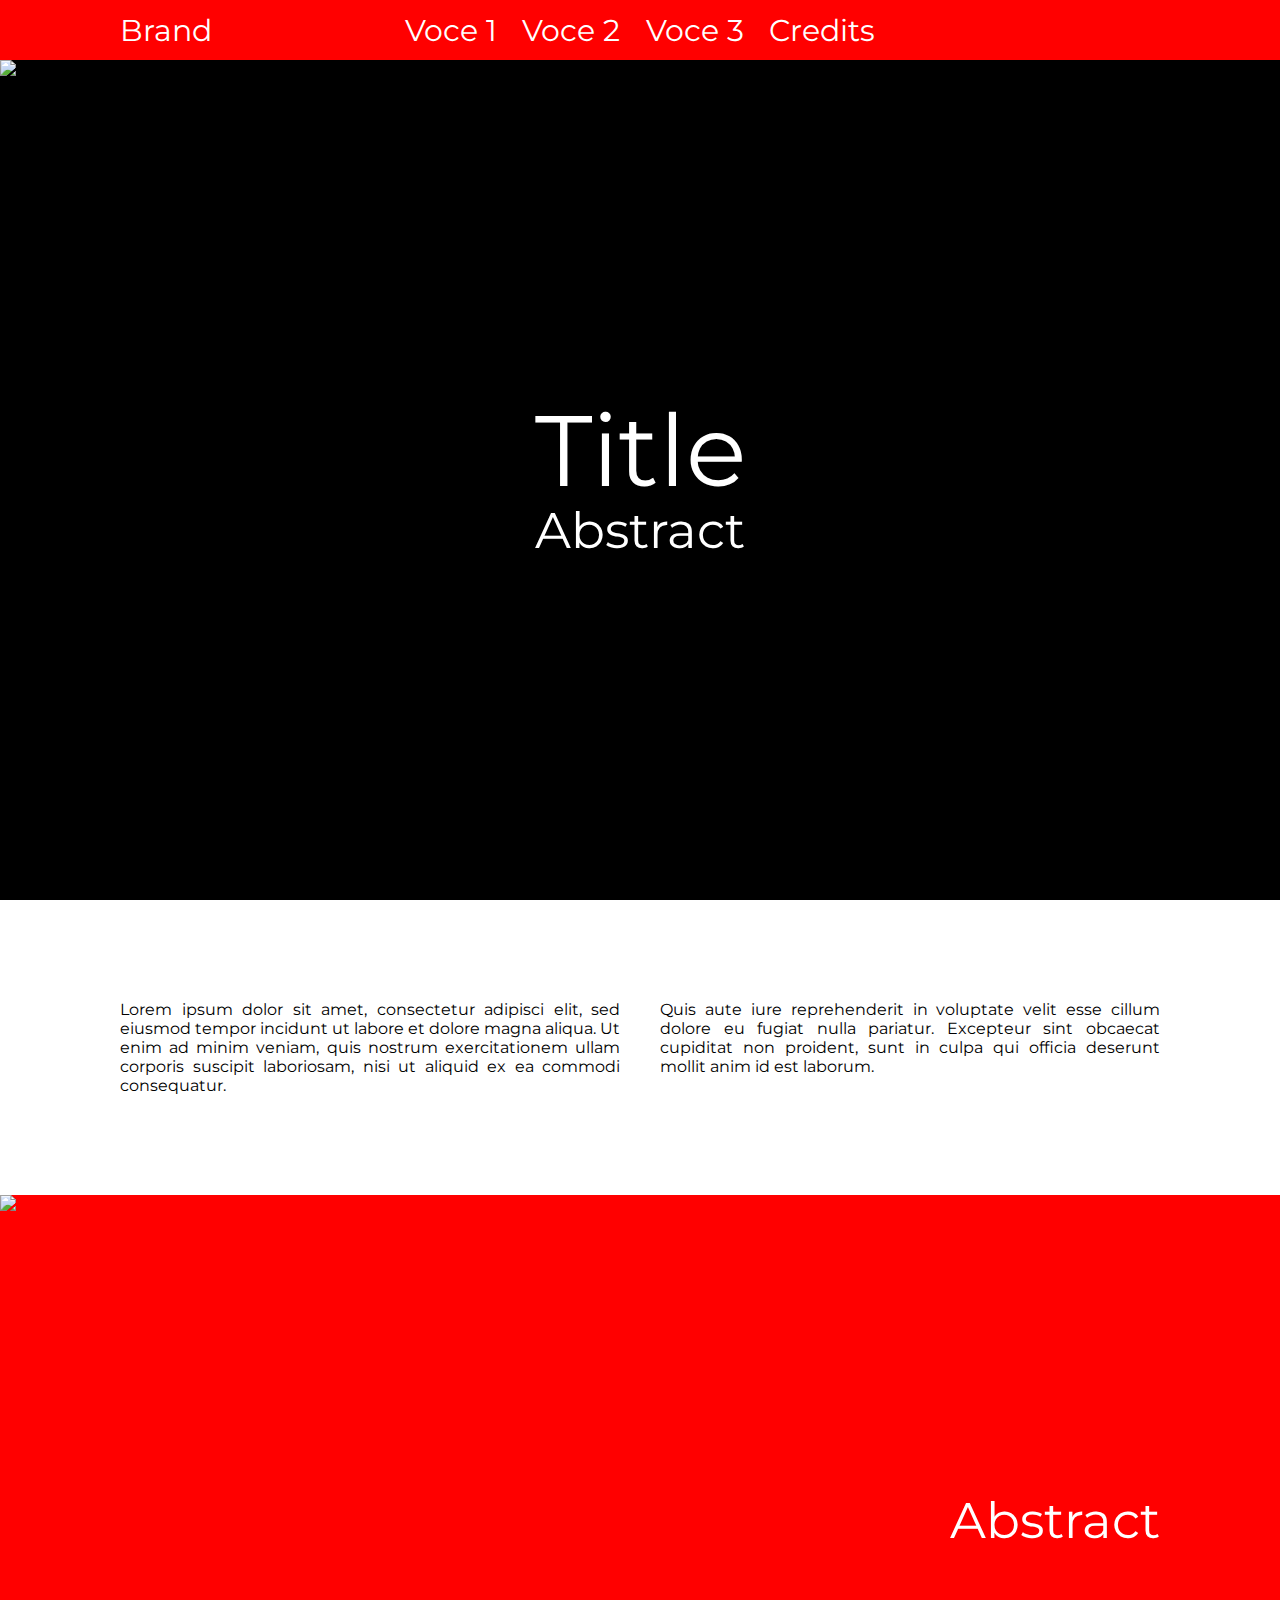
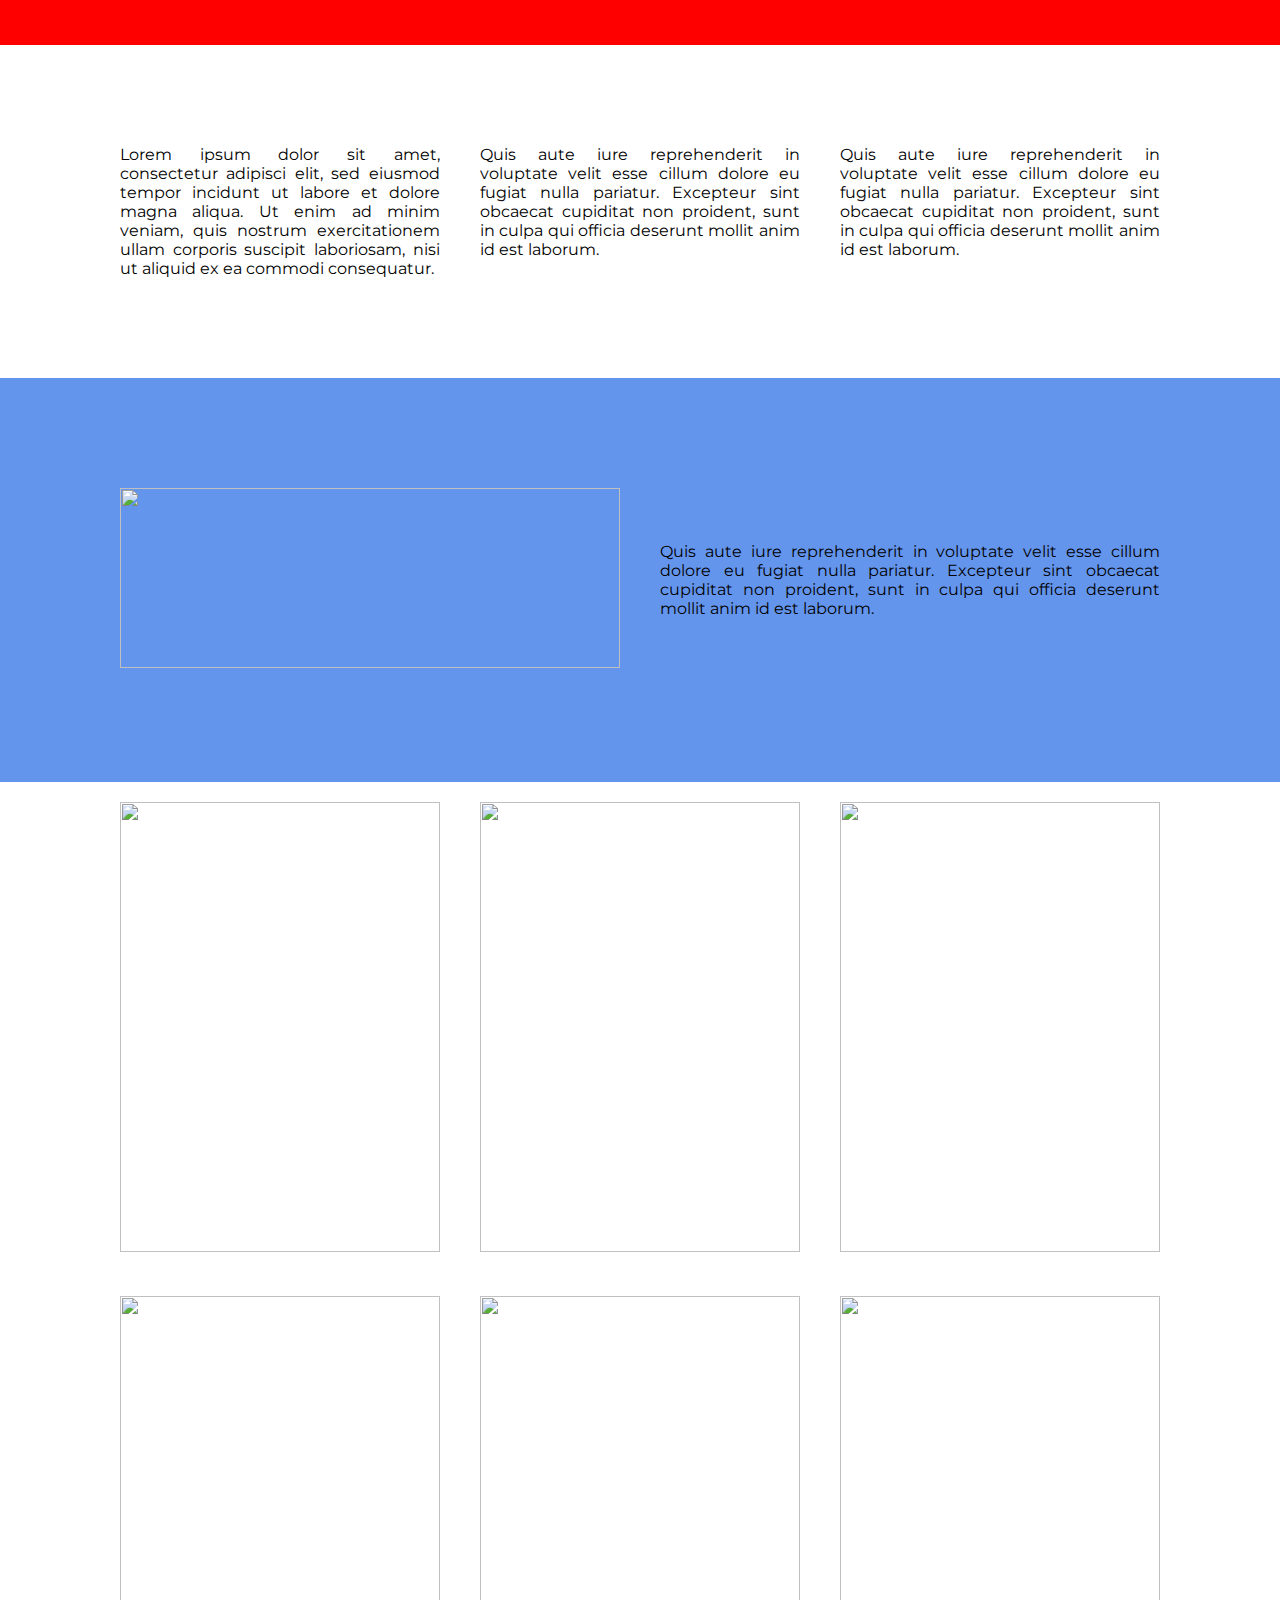
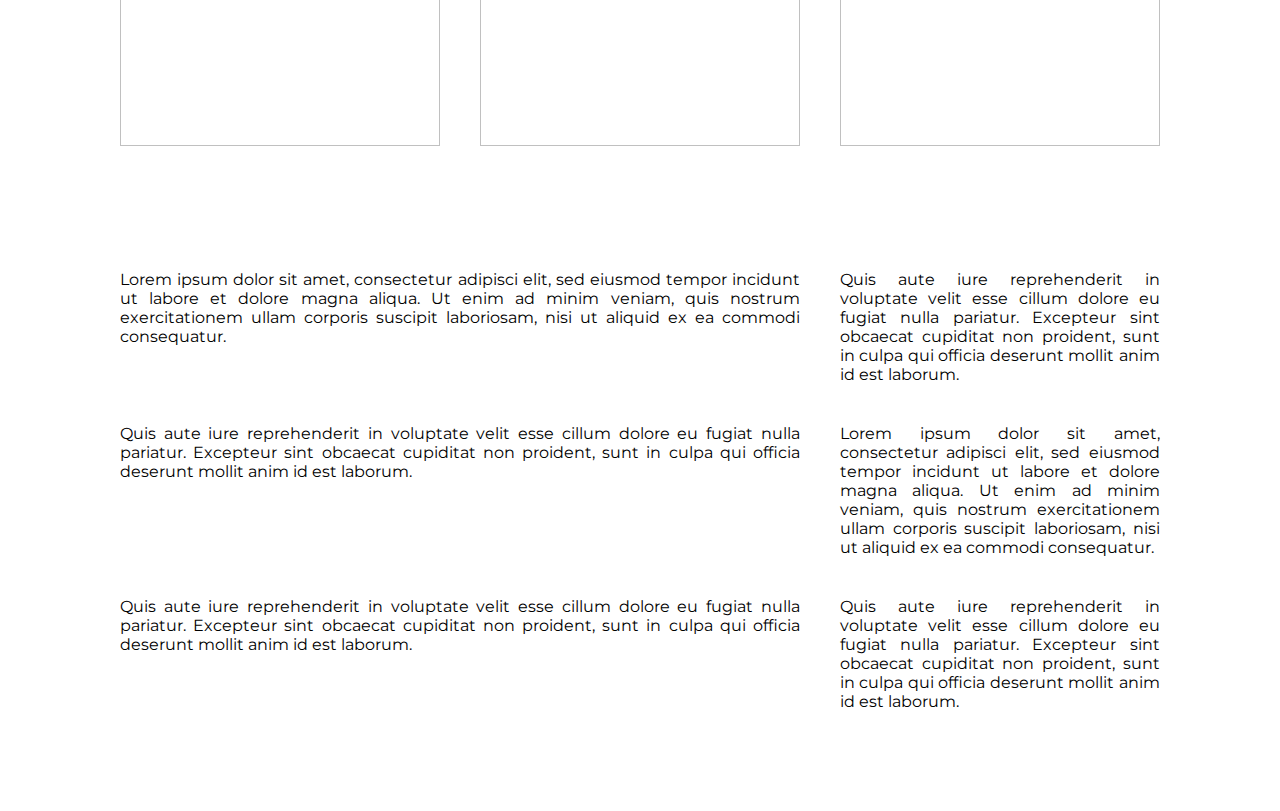
==== index.html @ e07a6794 "test" ====
<!DOCTYPE html>
<html>

<head>

    <title>Pagina di Valentina</title>
    <meta name="viewport" content="width=device-width, initial-scale=1">
    <meta name="robots" content="index, follow">
    <link href="https://fonts.googleapis.com/css2?family=Montserrat:wght@300;500;800&display=swap" rel="stylesheet">
    <link href="index.css" rel="stylesheet" type="text/css" />
</head>

<body>
    <header class="header">
        <div class="container">
            <a class="brand" href="#">Brand</a>
            <ul class="header__nav">
                <li><a href="#">Voce 1</a></li>
                <li><a href="#">Voce 2</a></li>
                <li><a href="#">Voce 3</a></li>
                <li><a href="#">Credits</a></li>
            </ul>
        </div>
    </header>
    <main>
        <section class="hero--homepage">
            <img class="background" src="https://source.unsplash.com/random/1920x1080?sig=1" />
            <div class="container">
                <div class="title">Title</div>
                <div class="abstract">Abstract</div>
            </div>
        </section>

        <section class="description justified">
            <div class="container">
                <div class="row">
                    <div class="col">Lorem ipsum dolor sit amet, consectetur adipisci elit, sed eiusmod tempor incidunt
                        ut
                        labore et dolore magna aliqua. Ut
                        enim ad minim veniam, quis nostrum exercitationem ullam corporis suscipit laboriosam, nisi ut
                        aliquid ex ea commodi
                        consequatur.</div>
                    <div class="col">Quis aute iure reprehenderit in voluptate velit esse cillum dolore eu fugiat nulla
                        pariatur. Excepteur sint obcaecat
                        cupiditat non proident, sunt in culpa qui officia deserunt mollit anim id est laborum.</div>
                </div>
            </div>
        </section>
        <section class="hero--homepage-02">
            <img class="background" src="https://source.unsplash.com/random/1920x1080?sig=2" />
            <div class="container">
                <a href="https://mail.google.com/mail/u/0/#inbox" class="title">Title</a>
                <div class="abstract">Abstract</div>
            </div>
        </section>

        <section class="description justified">
            <div class="container">
                <div class="row">
                    <div class="col-4">Lorem ipsum dolor sit amet, consectetur adipisci elit, sed eiusmod tempor
                        incidunt
                        ut
                        labore et dolore magna aliqua. Ut
                        enim ad minim veniam, quis nostrum exercitationem ullam corporis suscipit laboriosam, nisi ut
                        aliquid ex ea commodi
                        consequatur.</div>
                    <div class="col-4">Quis aute iure reprehenderit in voluptate velit esse cillum dolore eu fugiat
                        nulla
                        pariatur. Excepteur sint obcaecat
                        cupiditat non proident, sunt in culpa qui officia deserunt mollit anim id est laborum.</div>

                    <div class="col-4">Quis aute iure reprehenderit in voluptate velit esse cillum dolore eu fugiat
                        nulla
                        pariatur. Excepteur sint obcaecat
                        cupiditat non proident, sunt in culpa qui officia deserunt mollit anim id est laborum.</div>
                </div>
            </div>
        </section>



    </main>
    <footer class="footer justified">
        <div class="container">
            <div class="row vertical-aligne-center">
                <div class="col"><img class="imgfooter" src="https://source.unsplash.com/random/1920x1080?sig=2" alt="">
                </div>
                <div class="col">Quis aute iure reprehenderit in voluptate velit esse cillum dolore eu fugiat nulla
                    pariatur. Excepteur sint obcaecat
                    cupiditat non proident, sunt in culpa qui officia deserunt mollit anim id est laborum.</div>
            </div>
        </div>

    </footer>
    <section class="carosel">
        <div class="container">
            <div class="row">
                <div class="col-4">
                    <img class="imgcarosel" src="https://source.unsplash.com/random/1920x1080?sig=4">
                </div>
                <div class="col-4">
                    <img class="imgcarosel" src="https://source.unsplash.com/random/1920x1080?sig=5">
                </div>
                <div class="col-4">
                    <img class="imgcarosel" src="https://source.unsplash.com/random/1920x1080?sig=6">
                </div>
                <div class="col-4">
                    <img class="imgcarosel" src="https://source.unsplash.com/random/1920x1080?sig=7">
                </div>
                <div class="col-4">
                    <img class="imgcarosel" src="https://source.unsplash.com/random/1920x1080?sig=8">
                </div>
                <div class="col-4">
                    <img class="imgcarosel" src="https://source.unsplash.com/random/1920x1080?sig=9">
                </div>
            </div>
        </div>
    </section>




    </section>
    <section class="description justified">
        <div class="container">
            <div class="row">
                <div class="col-8">Lorem ipsum dolor sit amet, consectetur adipisci elit, sed eiusmod tempor
                    incidunt
                    ut
                    labore et dolore magna aliqua. Ut
                    enim ad minim veniam, quis nostrum exercitationem ullam corporis suscipit laboriosam, nisi ut
                    aliquid ex ea commodi
                    consequatur.</div>
                <div class="col-4">Quis aute iure reprehenderit in voluptate velit esse cillum dolore eu fugiat
                    nulla
                    pariatur. Excepteur sint obcaecat
                    cupiditat non proident, sunt in culpa qui officia deserunt mollit anim id est laborum.</div>

                <div class="col-8">Quis aute iure reprehenderit in voluptate velit esse cillum dolore eu fugiat
                    nulla
                    pariatur. Excepteur sint obcaecat
                    cupiditat non proident, sunt in culpa qui officia deserunt mollit anim id est laborum.</div>
                <div class="col-4">Lorem ipsum dolor sit amet, consectetur adipisci elit, sed eiusmod tempor
                    incidunt
                    ut
                    labore et dolore magna aliqua. Ut
                    enim ad minim veniam, quis nostrum exercitationem ullam corporis suscipit laboriosam, nisi ut
                    aliquid ex ea commodi
                    consequatur.</div>
                <div class="col-8">Quis aute iure reprehenderit in voluptate velit esse cillum dolore eu fugiat
                    nulla
                    pariatur. Excepteur sint obcaecat
                    cupiditat non proident, sunt in culpa qui officia deserunt mollit anim id est laborum.</div>

                <div class="col-4">Quis aute iure reprehenderit in voluptate velit esse cillum dolore eu fugiat
                    nulla
                    pariatur. Excepteur sint obcaecat
                    cupiditat non proident, sunt in culpa qui officia deserunt mollit anim id est laborum.</div>
            </div>
        </div>
    </section>
</body>

</htm
---- index.css ----
body {
    margin: 0;
    font-family: 'Montserrat', sans-serif;
}

a {
    color: inherit;
    text-decoration: none;
}

.container {
    max-width: 1040px;
    margin: 0 auto;
    padding: 0 20px;
}

.row {
    display: flex;
    flex-wrap: wrap;
    margin-left: -20px;
    margin-right: -20px;
}
.vertical-aligne-center{
    align-items: center;
}
.justified{
    text-align: justify;
}
.col {
    box-sizing: border-box;
    padding: 20px;
    flex: 0 1 50%;
}


.col-4 {
    box-sizing: border-box;
    padding: 20px;
    flex: 0 1 33.3333%;

}
.col-8 {
    box-sizing: border-box;
    padding: 20px;
    flex: 0 1 66.666%;
}
.imgfooter {
    width: 100%;
    height: 20vh;
    object-fit: cover;
    overflow: hidden;
}
.imgcarosel {
    width: 100%;
    height: 50vh;
    object-fit: cover;
    overflow: hidden;

}
.background {
    position: absolute;
    top: 0;
    left: 0;
    min-width: 100%;
    min-height: 100%;
}

.header {
    height: 60px;    
    background: red;
}

.header > .container {
    display: flex;
    align-items: center;
    height: 100%;
}

.header .brand {
    flex: 0 1 25%;
    font-size: 30px;
    color: white;
}

.header__nav {
    flex: 0 1 50%;
    display: block;
    list-style: none;
    margin: 0;
    padding: 0;
    display: flex;    
    justify-content: space-evenly;
}

.header__nav a {
    font-size: 30px;
    color: white;
}

.hero--homepage {
    background-color: black;
    position: relative;
    height: calc(100vh - 60px);
    overflow: hidden;
}

.hero--homepage > .container {
    display: flex;    
    flex-direction: column;
    justify-content: center;
    align-items: center;
    height: 100%;
}

.hero--homepage .title {
    position: relative;
    font-size: 100px;
    line-height: 1;
    color: white;
    transition: all ease-in-out 350ms;
    cursor: pointer;
}
.hero--homepage:hover img{
    transform: scale(1.5);
    transition: all ease-in-out 400ms;
    opacity: 0.2;
    

}
.hero--homepage img{
    transition: all ease-in-out 1000ms;

}
.hero--homepage .title:hover {
    font-size: 120px;
    color: red;
}

.hero--homepage .abstract {
    position: relative;
    font-size: 50px;
    color: white;
}
/*
stocazzo
*/


.hero--homepage-02 {
    background-color: red;
    position: relative;
    height: 50vh;
    overflow: hidden;
}

.hero--homepage-02 > .container {
    display: flex;    
    flex-direction: column;
    justify-content: center;
    align-items: flex-end;
    height: 100%;
}

.hero--homepage-02 .title {
    position: relative;
    font-size: 200px;
    line-height: 1;
    color: red;
    transition: all ease-in-out 350ms;
    cursor: pointer;
    text-decoration: none;

}
.hero--homepage-02:hover img{
    transform: scale(1.5);
    transition: all ease-in-out 400ms;
    opacity: 0.2;
    

}
.hero--homepage-02 img{
    transition: all ease-in-out 1000ms;

}
.hero--homepage-02 .title:hover {
    font-size: 120px;
    color: black;
}

.hero--homepage-02 .abstract {
    position: relative;
    font-size: 50px;
    color: white;
}


.carosel img:hover{
    transform: scale(1.1);
    transition: all ease-in-out 200ms;
    opacity: 0.2;
    display: flex;
    
}

.carosel img{
    transition: all ease-in-out 500ms;
}
.description {
     padding: 80px 0;

}

.description .row > .col {
    flex: 0 1 50%;
}
.footer {
    padding: 90px 0;
    background-color: cornflowerblue;
   
}
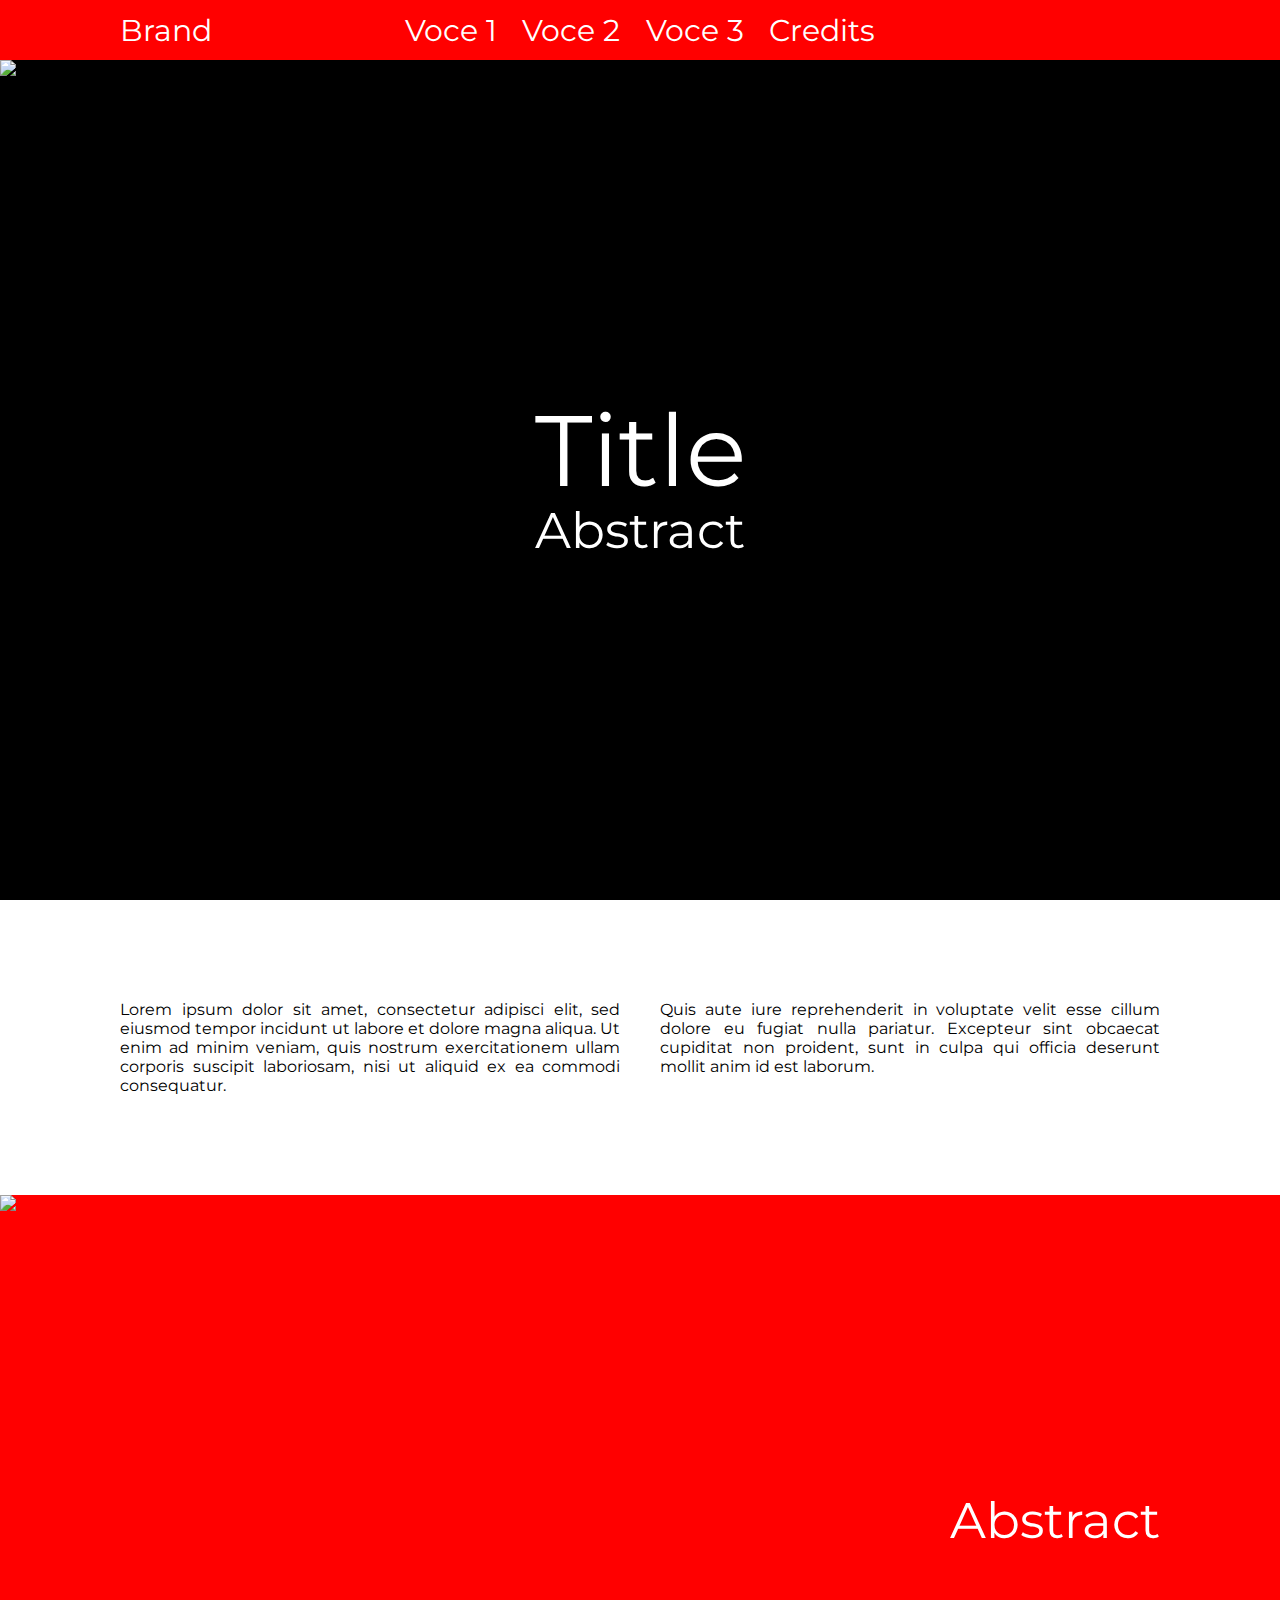
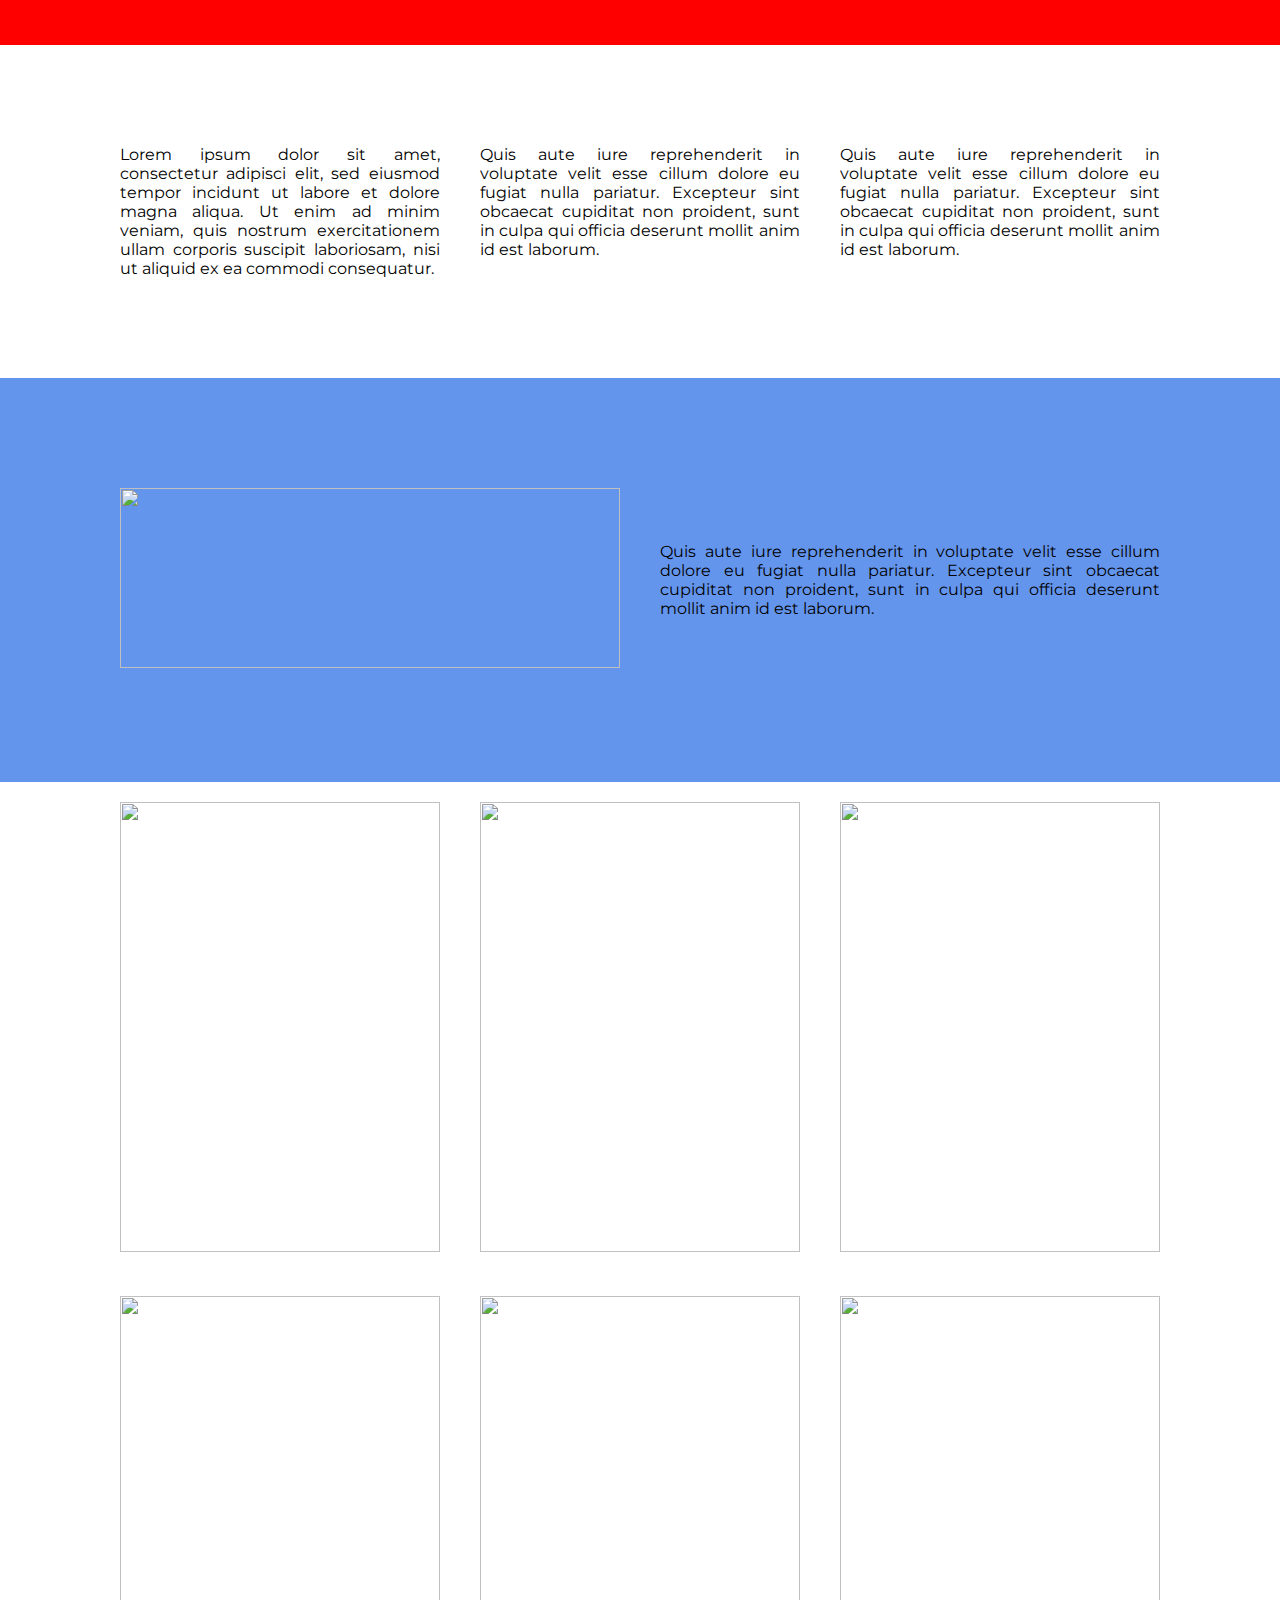
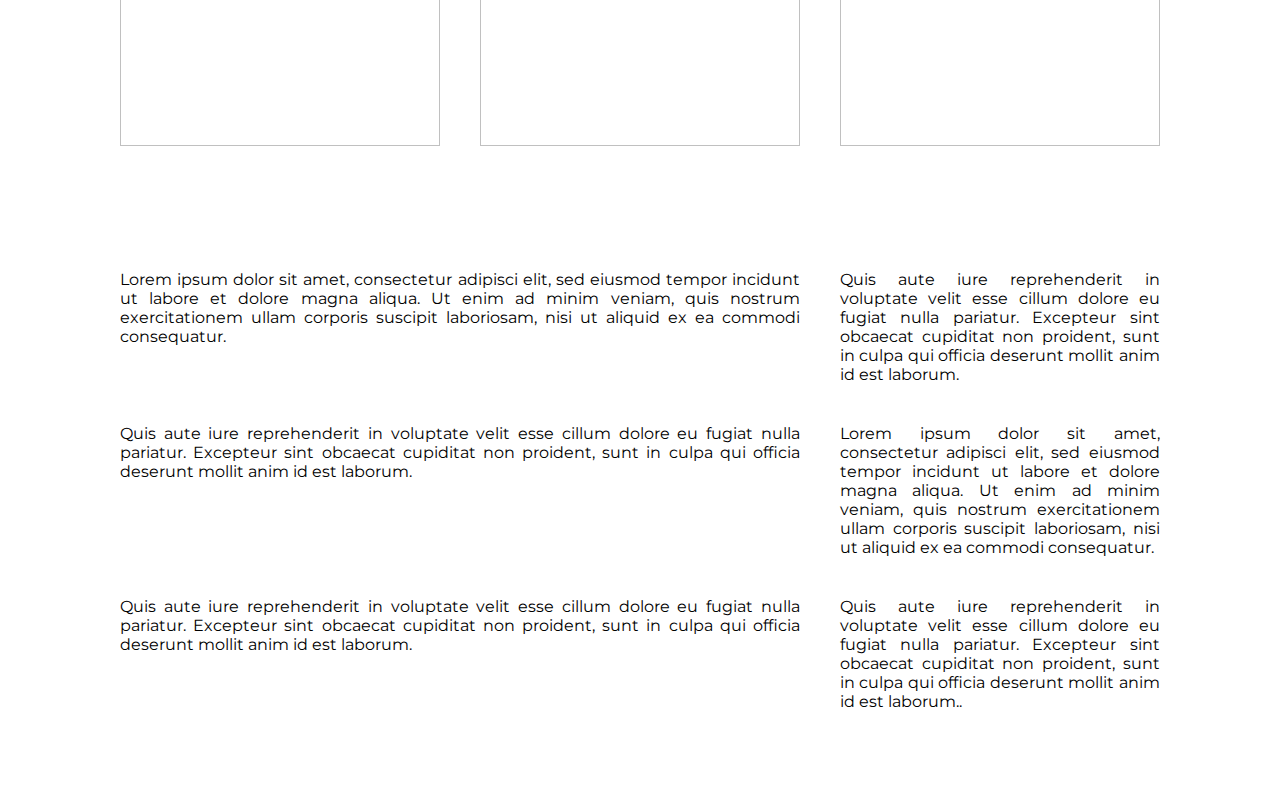
==== commit c311f90d: "Update index.html" ====
--- a/index.html
+++ b/index.html
@@ -155,7 +155,7 @@
                 <div class="col-4">Quis aute iure reprehenderit in voluptate velit esse cillum dolore eu fugiat
                     nulla
                     pariatur. Excepteur sint obcaecat
-                    cupiditat non proident, sunt in culpa qui officia deserunt mollit anim id est laborum.</div>
+                    cupiditat non proident, sunt in culpa qui officia deserunt mollit anim id est laborum..</div>
             </div>
         </div>
     </section>
